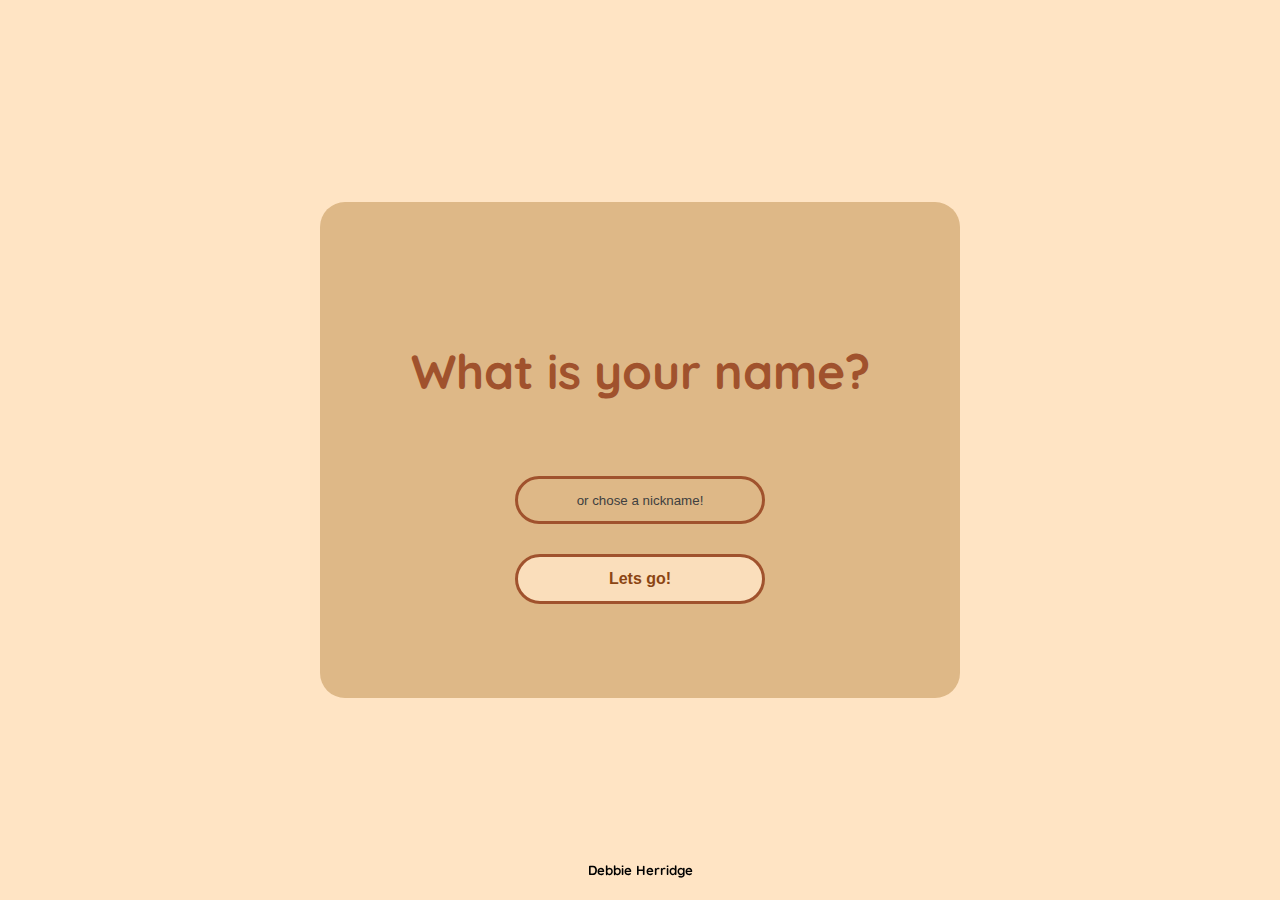
==== index.html @ 7f0bade1 "fix link between page one and two" ====
<!DOCTYPE html>
<html lang="en">
<head>
    <meta charset="UTF-8">
    <meta http-equiv="X-UA-Compatible" content="IE=edge">
    <meta name="viewport" content="width=device-width, initial-scale=1.0">
    <link rel="icon" type="image/png" sizes="32x32" href="assets/images/favicon-32x32.png">
    <link rel="icon" type="image/png" sizes="16x16" href="assets/images/favicon-16x16.png">
    <link rel="stylesheet" href="assets/css/style.css">
    <title>Quiz</title>
</head>
<body>
    
    <div class="container">
            <form id="get-name" method="get" action="">
                <h1 id="heading">What is your name?</h1>
                <input class="name" id="name" type="text" placeholder="or chose a nickname!" required/>
                <br>
                <button id="submit" type="submit" onclick="getName()"><strong>Lets go!</strong></button>
            </form>
    </div>
    <div>
        <footer><h5>Debbie Herridge</h5></footer>
    </div>
    <script src="assets/js/script.js"></script>
</body>
</html>
---- assets/css/style.css ----
/* google font */
@import url('https://fonts.googleapis.com/css2?family=Quicksand&display=swap');


/* general text styling */
body {
    font-family: Quicksand, sans-serif;
    background-color: #FFE4C4;
}

h1 {
    color: #A0522D;
    padding: 25px;
    text-align: center;
}

h2 {
    font-size: x-large;
    color: #A0522D;
    text-align: center;
    text-transform: uppercase;
}

h3 {
    font-size: x-large;
    color: #8B4513;
    text-align: center;
}

.intro-titles {
    margin:50px;
    padding:0;
}

/* homepage container */
.container {
    top: 50%;
    left: 50%;
    width: 50%;
    height: auto;
    transform: translate(-50%, -50%);
    background-color: #DEB887;
    position: fixed;
    border-radius: 25px;
}

#heading {
    font-size: xxx-large;
    margin: 50px 0;
}

/* inital page name form */
form {
    text-align: center;
    padding: 10%;
}

.name {
    background: transparent;
    border: 3px solid #A0522D;
    border-radius: 25px;
    width: 240px;
    height: 40px;
    outline: none;
}

input {
    text-align: center;
}

input::placeholder {
    text-align: center;
    color: #404040;
}

#submit {
    margin: 30px;
    height: 50px;
    width: 250px;
    font-size: medium;
    background-color: #ffe4c4d9;
    border: 3px solid #A0522D;
}

#submit:hover {
    background-color: #A0522D;
    color: white;
    cursor: pointer;
}


/* quiz container */
.quiz-container {
    top: 50%;
    left: 50%;
    width: 75%;
    height: auto;
    transform: translate(-50%, -50%);
    background-color: #DEB887;
    position: fixed;
    border-radius: 25px;
}

/* quiz text inputs */
div button {
    color: #8B4513;
    background-color: #ffe4c4d9;
    border: 2px solid #A0522D;
    width: 75%;
    margin: 5%;
    border-radius: 25px;
    margin: 5px 13%;
    height: 100px;
}

button a {
    text-decoration: none;
}

h1 h2 {
    vertical-align: middle;
}

div h1 {
    font-size: 200%;
}

div p {
    color: #8B4513;
    background-color: #ffe4c4d9;
    border: 2px solid #A0522D;
    width: 75%;
    margin: 5%;
    border-radius: 25px;
    margin: 5px 13%;
    height: 100px;
}

div h2:hover{
    color: #DEB887;
}

.choice-section {
    margin: 30px 0;
}

/* chosen answer responses */
.correct {
    background-color: #2E8B57;
    border: none;
}

.incorrect {
    background-color: #FA8072;
    border: none;
}

footer {
    text-align: center;
    position: fixed;
    left: 0;
    bottom: 0;
    width: 100%;
}

/* end page */

#end-page {
    height:auto;
}

#end-page:hover {
    border: 3px outset #A0522D;
    cursor: pointer; 
}


/* media queries */

@media (max-width: 1000px) {
    .container {
        width:70%;
    }
}

@media (max-width: 560px) {
    #submit {
        width: 40%;
    }
    .name {
        width: 70%;
    }
    h1 {
        margin: 0;
        padding: 0;
    }
}
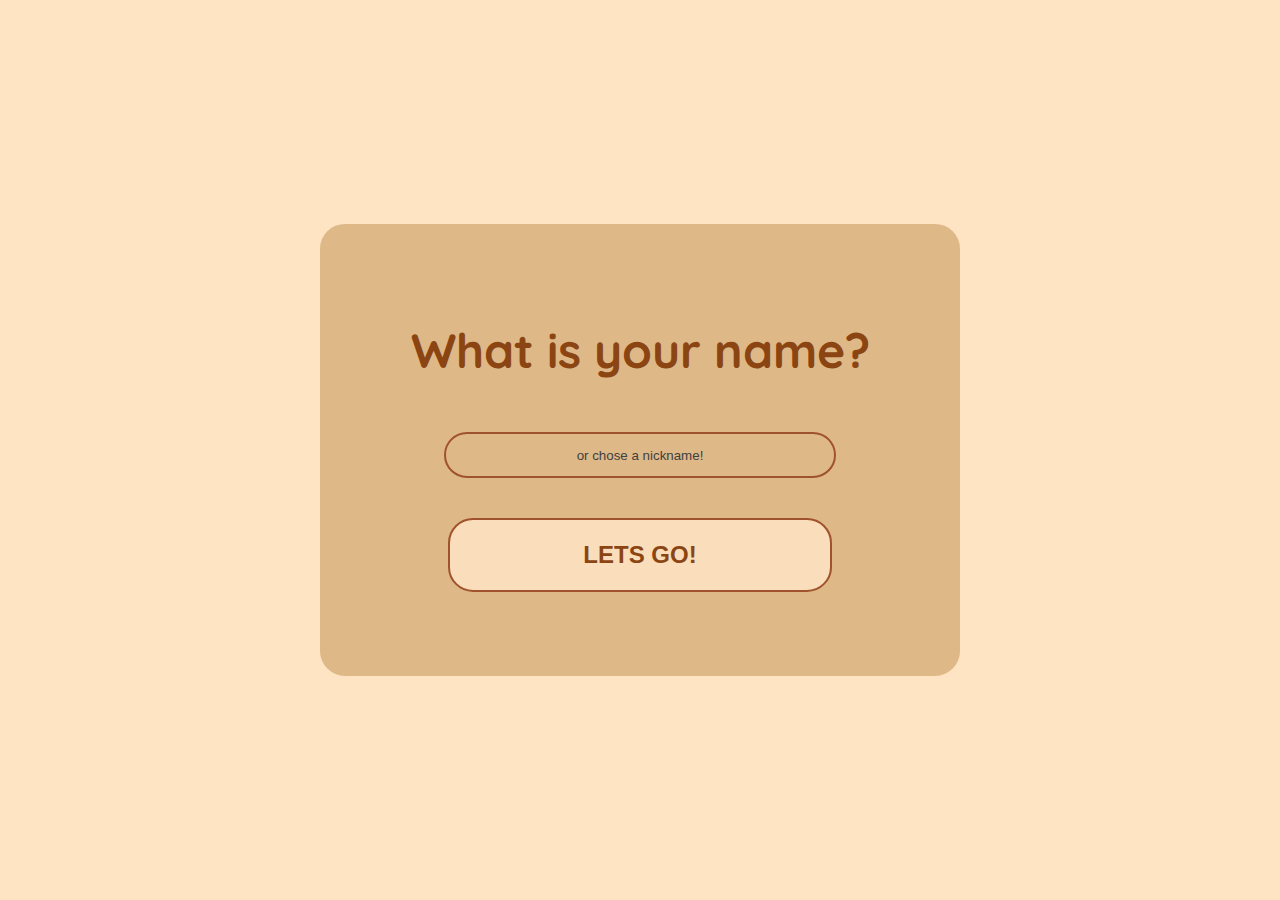
==== commit bdc176e7: "change styles to better suit small screens" ====
--- a/index.html
+++ b/index.html
@@ -11,16 +11,13 @@
 </head>
 <body>
     
-    <div class="container">
-            <form id="get-name" method="get" action="">
-                <h1 id="heading">What is your name?</h1>
-                <input class="name" id="name" type="text" placeholder="or chose a nickname!" required/>
+    <div id="intro-container">
+            <form id="get-name" method="get" action="quiz.html">
+                <h1>What is your name?</h1>
+                <input class="name" id="name" type="text" placeholder="or chose a nickname!" name= "" required/>
                 <br>
-                <button id="submit" type="submit" onclick="getName()"><strong>Lets go!</strong></button>
+                <button id="submit" type="submit" onclick="getName()"><h2>Lets go!</h2></button>
             </form>
-    </div>
-    <div>
-        <footer><h5>Debbie Herridge</h5></footer>
     </div>
     <script src="assets/js/script.js"></script>
 </body>
--- a/assets/css/style.css
+++ b/assets/css/style.css
@@ -6,34 +6,30 @@
 body {
     font-family: Quicksand, sans-serif;
     background-color: #FFE4C4;
+    margin: 0;
+    padding:0;
+    font-size: 62.5%;
+    color: #8B4513;
 }
 
 h1 {
-    color: #A0522D;
-    padding: 25px;
+    font-size: 3rem;
     text-align: center;
 }
 
 h2 {
-    font-size: x-large;
-    color: #A0522D;
+    font-size: 1.5rem;
     text-align: center;
     text-transform: uppercase;
 }
 
 h3 {
-    font-size: x-large;
-    color: #8B4513;
+    font-size: 2rem;
     text-align: center;
 }
 
-.intro-titles {
-    margin:50px;
-    padding:0;
-}
-
 /* homepage container */
-.container {
+#intro-container{
     top: 50%;
     left: 50%;
     width: 50%;
@@ -44,24 +40,20 @@
     border-radius: 25px;
 }
 
-#heading {
-    font-size: xxx-large;
-    margin: 50px 0;
-}
-
-/* inital page name form */
 form {
     text-align: center;
     padding: 10%;
 }
 
+
 .name {
     background: transparent;
-    border: 3px solid #A0522D;
+    border: 2px solid #A0522D;
     border-radius: 25px;
-    width: 240px;
+    outline: none;
     height: 40px;
-    outline: none;
+    margin: 20px 0;
+    width:75%;
 }
 
 input {
@@ -73,125 +65,62 @@
     color: #404040;
 }
 
-#submit {
-    margin: 30px;
-    height: 50px;
-    width: 250px;
-    font-size: medium;
-    background-color: #ffe4c4d9;
-    border: 3px solid #A0522D;
+#submit button:hover {
+    color: #ffe4c4d9;
+    background-color: #A0522D;
+    cursor: pointer;
 }
 
-#submit:hover {
-    background-color: #A0522D;
-    color: white;
+/* quiz text inputs */
+.container {
+    text-align: center;
+    min-height: 300px;
+    height: auto;
+    margin-top: 15%;
+}
+
+div button {
+    color: #8B4513;
+    background-color: #ffe4c4d9;
+    border: 2px solid #A0522D;
+    border-radius: 25px;
+    margin: 20px 0;
+    width:75%;
+    height:auto;
+}
+
+div button:hover {
+    border: 5px solid #A0522D;
     cursor: pointer;
 }
 
 
-/* quiz container */
-.quiz-container {
-    top: 50%;
-    left: 50%;
-    width: 75%;
-    height: auto;
-    transform: translate(-50%, -50%);
-    background-color: #DEB887;
-    position: fixed;
-    border-radius: 25px;
+/* chosen answer responses */
+.correct {
+    background-color:#556B2F;
+    color:#BDB76B;
+    border: none;
 }
 
-/* quiz text inputs */
-div button {
-    color: #8B4513;
-    background-color: #ffe4c4d9;
-    border: 2px solid #A0522D;
-    width: 75%;
-    margin: 5%;
-    border-radius: 25px;
-    margin: 5px 13%;
-    height: 100px;
-}
-
-button a {
-    text-decoration: none;
-}
-
-h1 h2 {
-    vertical-align: middle;
-}
-
-div h1 {
-    font-size: 200%;
-}
-
-div p {
-    color: #8B4513;
-    background-color: #ffe4c4d9;
-    border: 2px solid #A0522D;
-    width: 75%;
-    margin: 5%;
-    border-radius: 25px;
-    margin: 5px 13%;
-    height: 100px;
-}
-
-div h2:hover{
-    color: #DEB887;
-}
-
-.choice-section {
-    margin: 30px 0;
-}
-
-/* chosen answer responses */
-.correct {
-    background-color: #2E8B57;
+.correct:hover {
     border: none;
 }
 
 .incorrect {
-    background-color: #FA8072;
-    border: none;
+    background-color:#D2B48C;
 }
 
 footer {
     text-align: center;
-    position: fixed;
+    font-size: 1rem;
     left: 0;
     bottom: 0;
     width: 100%;
+    margin-top: 50px;
 }
 
-/* end page */
-
-#end-page {
-    height:auto;
-}
-
-#end-page:hover {
-    border: 3px outset #A0522D;
-    cursor: pointer; 
-}
-
-
-/* media queries */
-
 @media (max-width: 1000px) {
-    .container {
-        width:70%;
+    #intro-container {
+        width:80%;
     }
 }
-
-@media (max-width: 560px) {
-    #submit {
-        width: 40%;
-    }
-    .name {
-        width: 70%;
-    }
-    h1 {
-        margin: 0;
-        padding: 0;
-    }
-}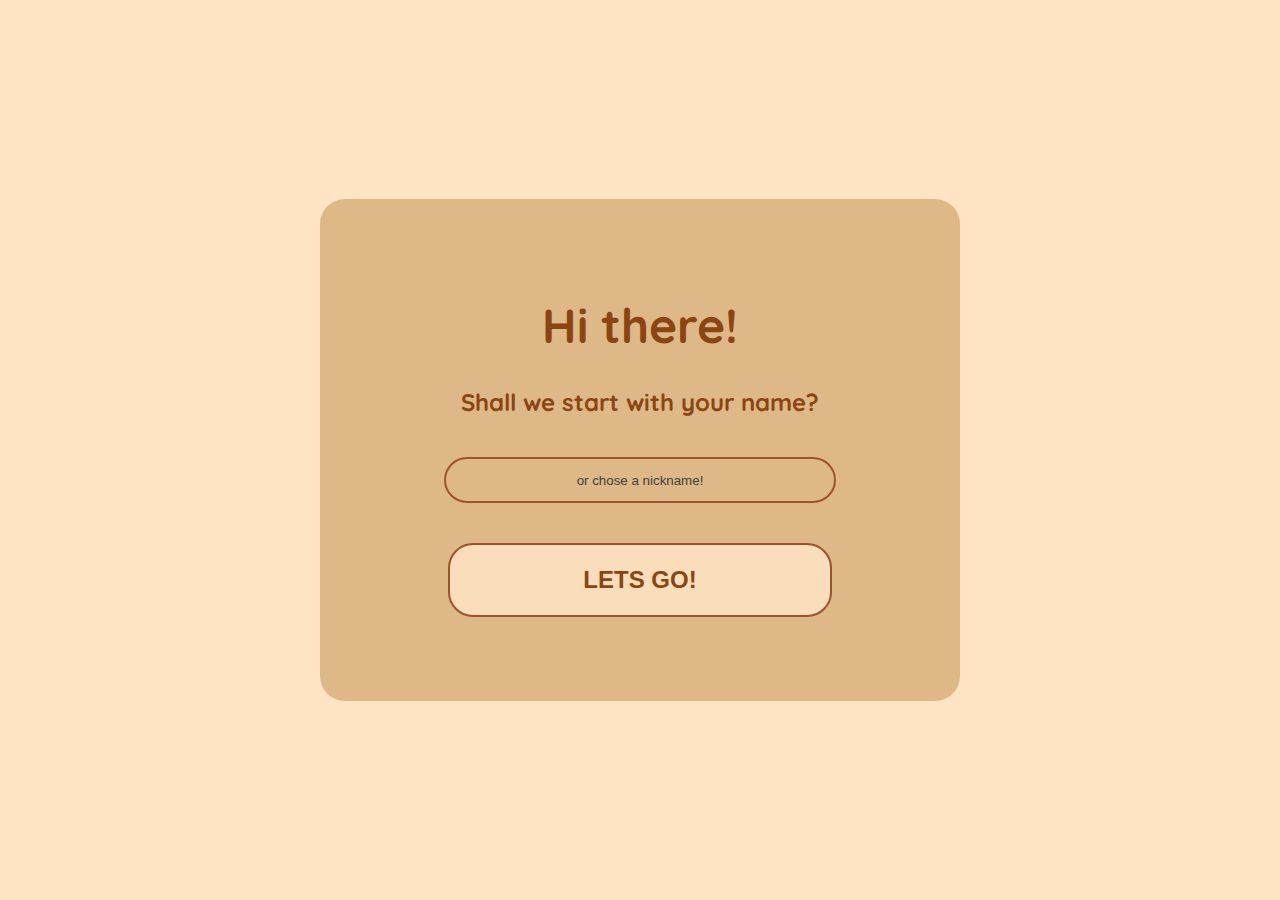
==== commit 1c637d6c: "comment sections" ====
--- a/index.html
+++ b/index.html
@@ -7,17 +7,18 @@
     <link rel="icon" type="image/png" sizes="32x32" href="assets/images/favicon-32x32.png">
     <link rel="icon" type="image/png" sizes="16x16" href="assets/images/favicon-16x16.png">
     <link rel="stylesheet" href="assets/css/style.css">
-    <title>Quiz</title>
+    <title>Trivia Quiz</title>
 </head>
 <body>
-    
+    <!-- opening page to get users details -->
     <div id="intro-container">
-            <form id="get-name" method="get" action="quiz.html">
-                <h1>What is your name?</h1>
-                <input class="name" id="name" type="text" placeholder="or chose a nickname!" name= "" required/>
-                <br>
-                <button id="submit" type="submit" onclick="getName()"><h2>Lets go!</h2></button>
-            </form>
+        <form id="get-name" method="get" action="quiz.html">
+            <h1>Hi there!</h1>
+            <h2>Shall we start with your name?</h2>
+            <input class="name" id="name" type="text" placeholder="or chose a nickname!" name= "" required/>
+            <br>
+            <button id="submit" type="submit" onclick="getName()"><h2>Lets go!</h2></button>
+        </form>
     </div>
     <script src="assets/js/script.js"></script>
 </body>
--- a/assets/css/style.css
+++ b/assets/css/style.css
@@ -20,7 +20,6 @@
 h2 {
     font-size: 1.5rem;
     text-align: center;
-    text-transform: uppercase;
 }
 
 h3 {
@@ -94,6 +93,9 @@
     cursor: pointer;
 }
 
+button h2 {
+    text-transform: uppercase;
+}
 
 /* chosen answer responses */
 .correct {
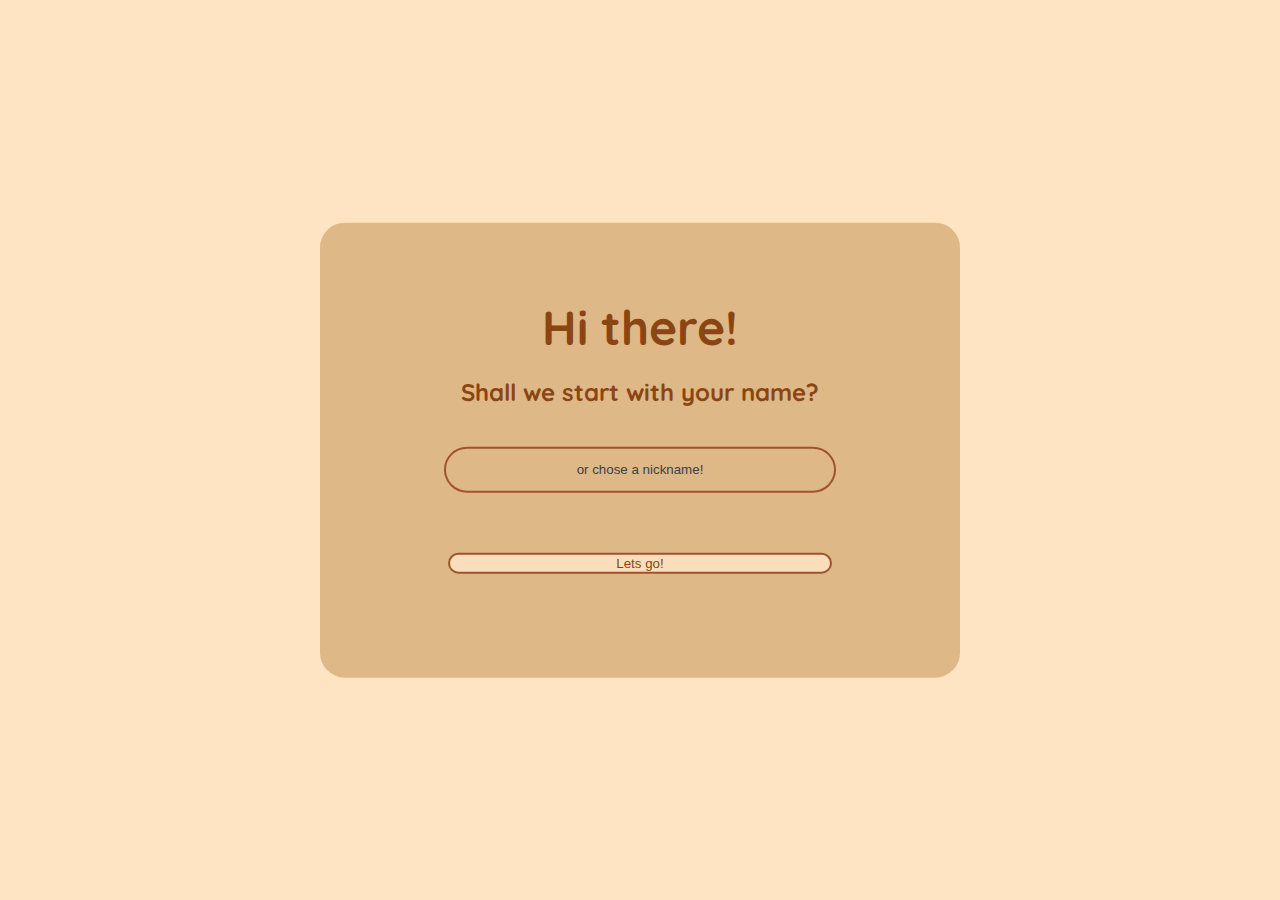
==== commit 76e0cc70: "add to read.me" ====
--- a/index.html
+++ b/index.html
@@ -15,9 +15,9 @@
         <form id="get-name" method="get" action="quiz.html">
             <h1>Hi there!</h1>
             <h2>Shall we start with your name?</h2>
-            <input class="name" id="name" type="text" placeholder="or chose a nickname!" name= "" required/>
+            <input class="name" id="name" type="text" placeholder="or chose a nickname!" required>
             <br>
-            <button id="submit" type="submit" onclick="getName()"><h2>Lets go!</h2></button>
+            <h2><button id="submit" type="submit" onclick="getName()">Lets go!</button></h2>
         </form>
     </div>
     <script src="assets/js/script.js"></script>
--- a/assets/css/style.css
+++ b/assets/css/style.css
@@ -1,5 +1,5 @@
 /* google font */
-@import url('https://fonts.googleapis.com/css2?family=Quicksand&display=swap');
+@import url('https://fonts.googleapis.com/css2?family=Josefin+Sans&family=Quicksand&display=swap');
 
 
 /* general text styling */
@@ -15,6 +15,7 @@
 h1 {
     font-size: 3rem;
     text-align: center;
+    margin: 10px 15px;
 }
 
 h2 {
@@ -75,7 +76,7 @@
     text-align: center;
     min-height: 300px;
     height: auto;
-    margin-top: 15%;
+    margin-top: 5%;
 }
 
 div button {
@@ -114,15 +115,34 @@
 
 footer {
     text-align: center;
-    font-size: 1rem;
+    font-size: 1.2rem;
     left: 0;
     bottom: 0;
     width: 100%;
     margin-top: 50px;
+    text-transform: uppercase;
 }
 
+/* media queries */
 @media (max-width: 1000px) {
     #intro-container {
         width:80%;
     }
 }
+
+@media (max-width: 450px) {
+    body {
+    font-family: 'Josefin Sans', sans-serif;
+    }
+    h1 {
+    font-size: 1.5rem;
+    margin: 25px;
+    }
+    div button {
+        margin-top: 10px;
+    }
+    button h3 {
+        font-size: 1rem;
+    }
+}
+
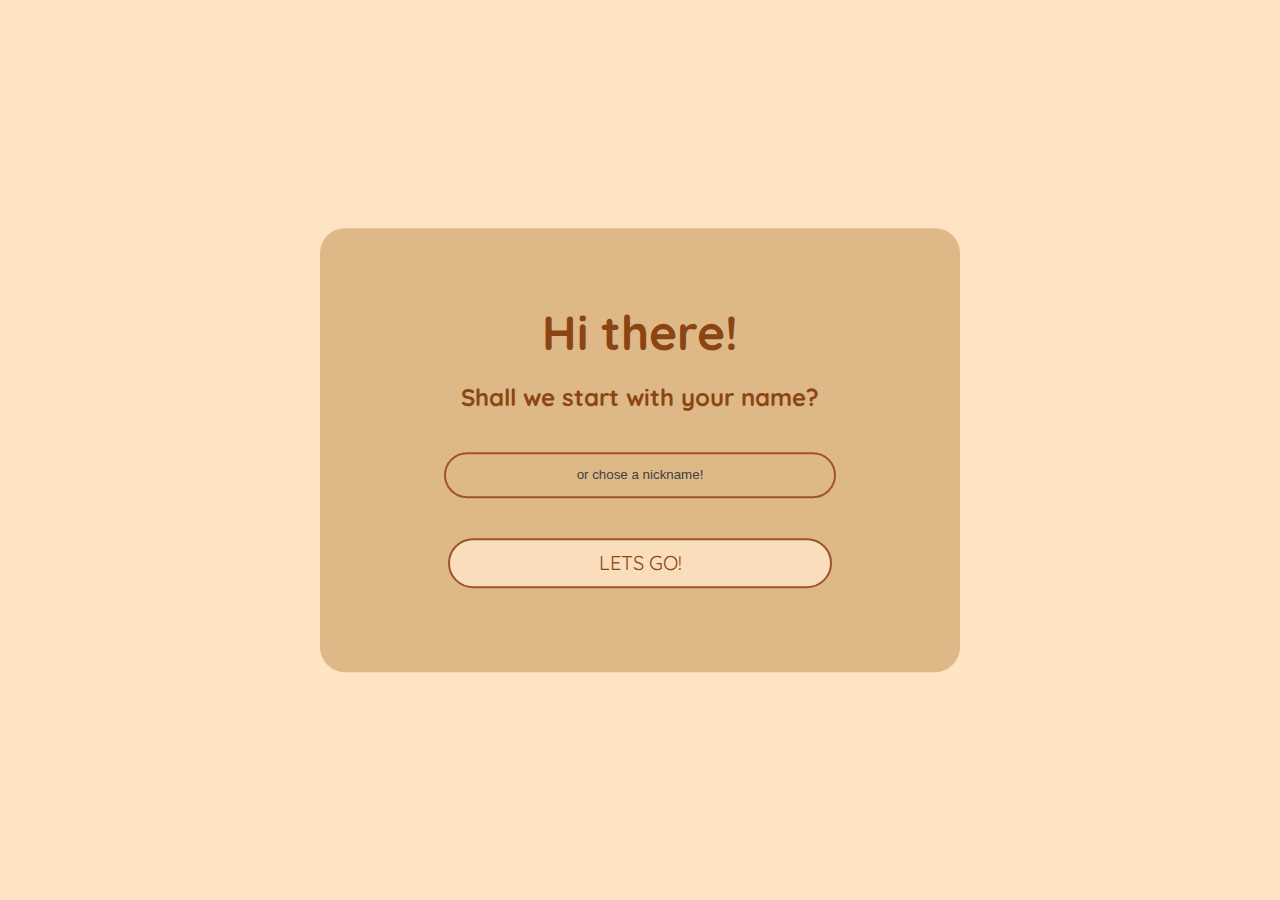
==== commit 14ef3665: "amend html as per validator results" ====
--- a/index.html
+++ b/index.html
@@ -17,7 +17,9 @@
             <h2>Shall we start with your name?</h2>
             <input class="name" id="name" type="text" placeholder="or chose a nickname!" required>
             <br>
-            <h2><button id="submit" type="submit" onclick="getName()">Lets go!</button></h2>
+            <h2>
+                <button id="submit" type="submit" onclick="getName()">Lets go!</button>
+            </h2>
         </form>
     </div>
     <script src="assets/js/script.js"></script>
--- a/assets/css/style.css
+++ b/assets/css/style.css
@@ -28,7 +28,11 @@
     text-align: center;
 }
 
-/* homepage container */
+button {
+    font-family: Quicksand, sans-serif;
+}
+
+/* user introduction container */
 #intro-container{
     top: 50%;
     left: 50%;
@@ -40,11 +44,11 @@
     border-radius: 25px;
 }
 
+/* introduction form */
 form {
     text-align: center;
     padding: 10%;
 }
-
 
 .name {
     background: transparent;
@@ -54,6 +58,11 @@
     height: 40px;
     margin: 20px 0;
     width:75%;
+}
+
+h2 button {
+    text-transform: uppercase;
+    font-size: 1.25rem;
 }
 
 input {
@@ -71,7 +80,7 @@
     cursor: pointer;
 }
 
-/* quiz text inputs */
+/* quiz container */
 .container {
     text-align: center;
     min-height: 300px;
@@ -84,9 +93,9 @@
     background-color: #ffe4c4d9;
     border: 2px solid #A0522D;
     border-radius: 25px;
-    margin: 20px 0;
     width:75%;
     height:auto;
+    min-height: 50px;
 }
 
 div button:hover {
@@ -94,7 +103,12 @@
     cursor: pointer;
 }
 
-button h2 {
+h3 button {
+    font-size: 2rem;
+    padding: 20px;
+}
+
+.uppercase {
     text-transform: uppercase;
 }
 
@@ -144,5 +158,8 @@
     button h3 {
         font-size: 1rem;
     }
+    button {
+        font-family: 'Josefin Sans', sans-serif;
+    }
 }
 
